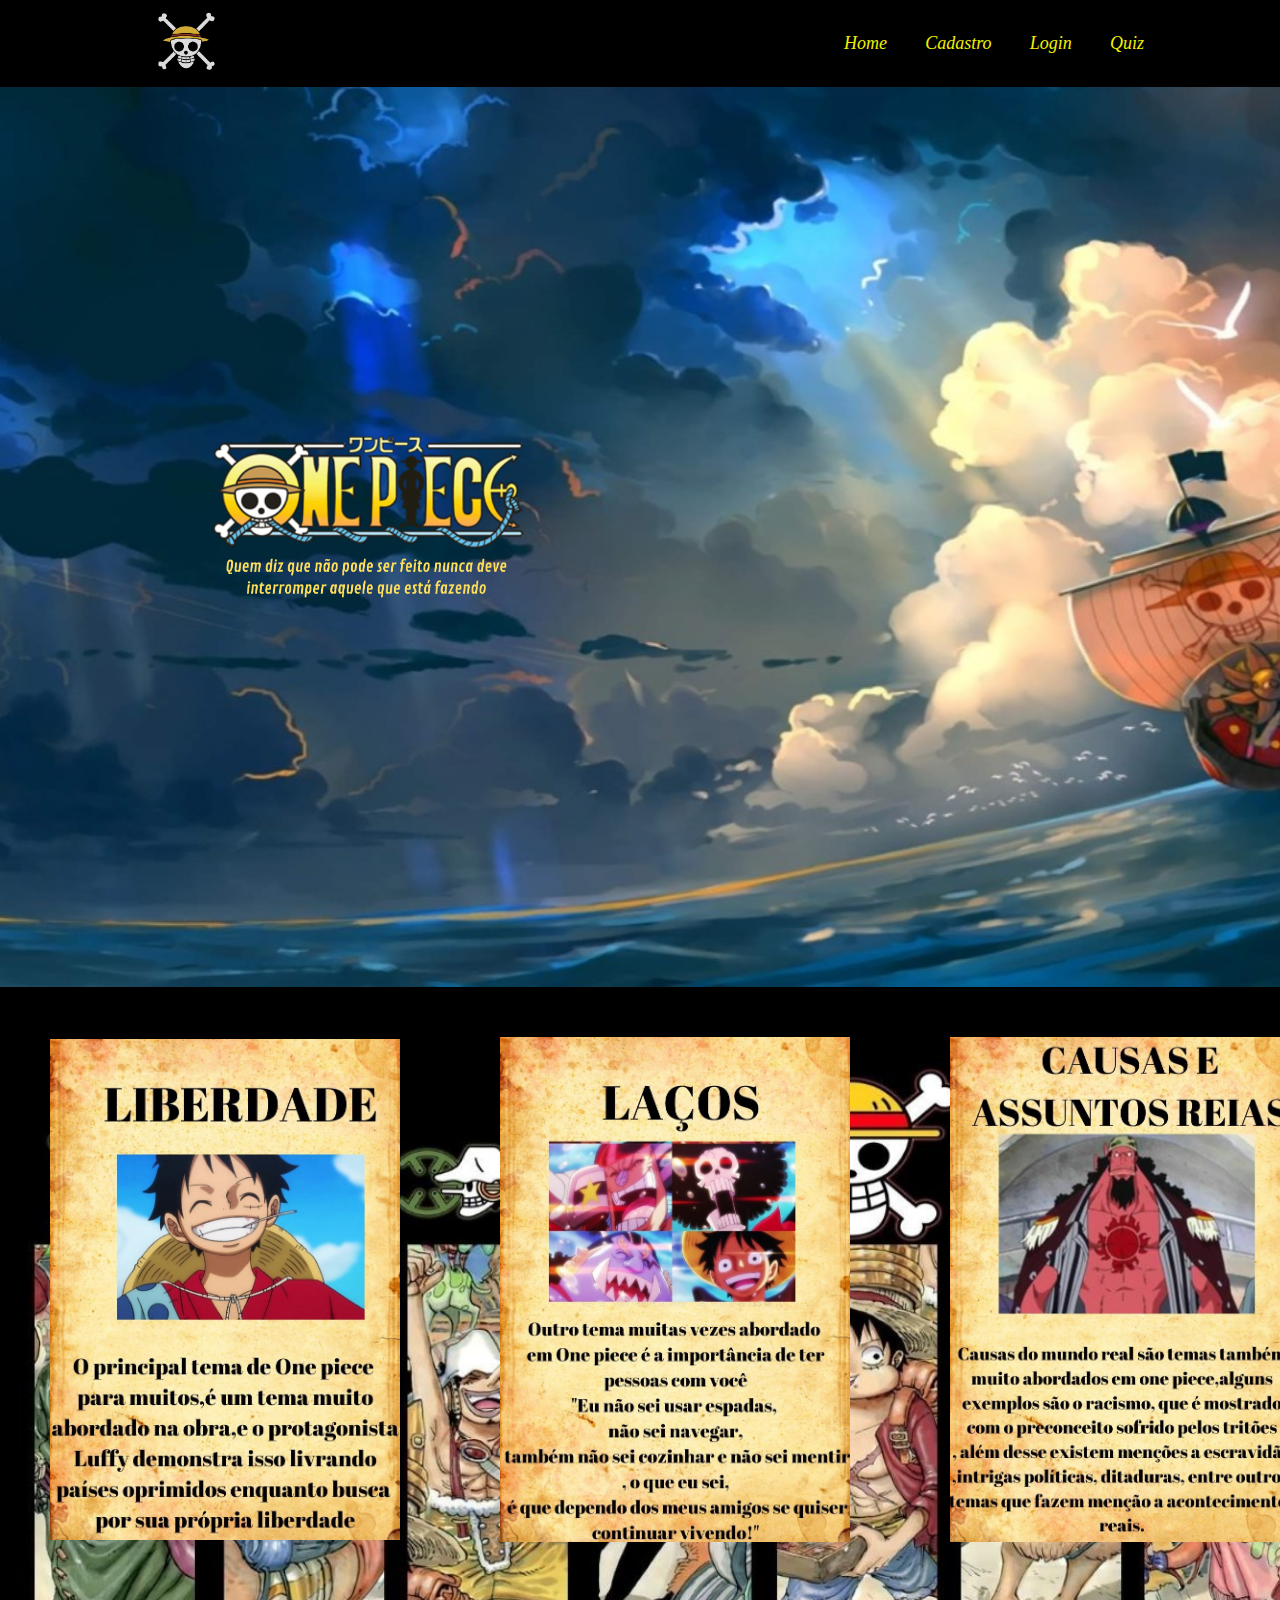
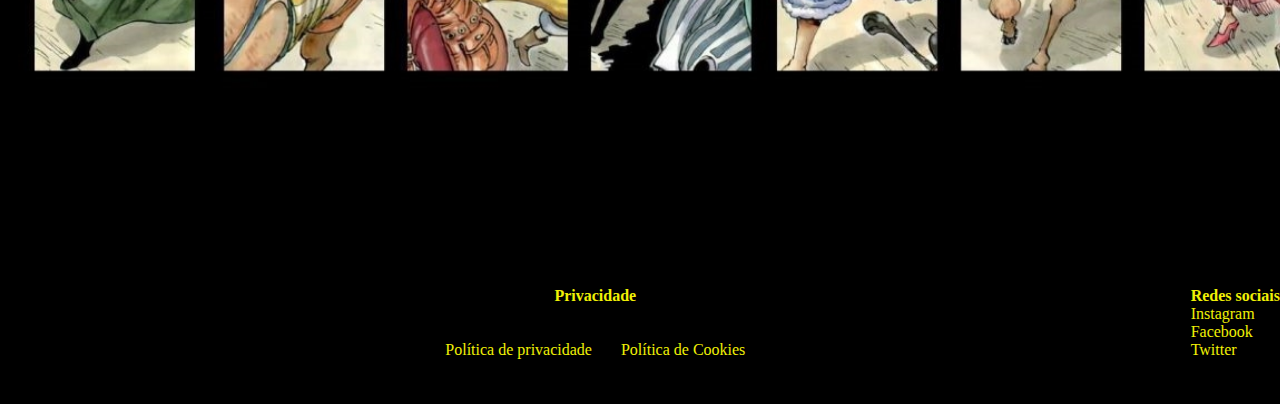
==== site/public/index.html @ 2e14510a "ok" ====
<!DOCTYPE html>
<html lang="pt-br">

<head>
    <meta charset="UTF-8">
    <meta http-equiv="X-UA-Compatible" content="IE=edge">
    <meta name="viewport" content="width=device-width, initial-scale=1.0">
    <link rel="stylesheet" href="style.css">
    <title>Document</title>
</head>

<body>
    <div class="header">
        <div class="container">
            <img src="./assets/logo.png" id="logo">
           
            <div class="navbar">
                <ul>
                    <li><a href="index.html">Home</a></li>
                    <li><a href="cadastro.html">Cadastro</a></li>
                    <li><a href="login.html">Login</a> </li>
                    <li><a href="quiz.html">Quiz</a></li>
                </ul>
            </div>
        </div>
    </div>

    <div class="banner">
        <div class="container">
            <img src="./assets/Quem diz que não pode ser feito nunca deve interromper aquele que está fazendo.png" id="img_frase"
                alt="Símbolo de one piece">
        </div>
    </div>
    <div class="tema">
        <div class="caixas">
            <div class="caixa">
                <img src="./assets/LIBERDADE.jpg" alt="">
            </div>
            <div class="caixa">
                <img src="./assets/LACOS.jpg" alt="">
            </div>
            <div class="caixa">
                <img src="./assets/CAUSAS.jpg" alt="">
            </div>
        </div>
    </div>

    <div class="footer">
        <div class="container">
            
            <h4>Privacidade</h4>
            <ul>
                <li>Política de privacidade</li>
                <li>Política de Cookies</li>
            </ul>
        </div>
        

        <div class="container2">
            <h4>Redes sociais</h4>
            <div class="redes">
                <p>Instagram</p>
                <p>Facebook</p>
                <p>Twitter</p>
            </div>
    </div>
     </div>  
</body>
</html>
---- site/public/style.css ----
* {
    padding: 0%;
    margin: 0%;
    color: rgb(240, 240, 6);
    font-family: fantasy;
}

.header {
    padding: 10px;
    background-color: black;
    font-size: large;
    font-style: oblique;
}

.container {
    margin: 0 auto;
    width: 80%;
    display: flex;
    align-items: center;
    justify-content: space-between;
}

#logo {
    width: 100px;
}

h1 {
    color: rgb(240, 240, 6);
    font-weight: 800;
}

ul {
    display: flex;
    justify-content: space-between;
    align-items: flex-end;
    width: 300px;
    list-style: none;
}

li a {
    color: rgb(240, 240, 6);
    width: 100px;
    text-decoration: none;
    cursor: pointer;
}

.banner {
    background-image: url("./assets/fundo.jpeg");
    width: 100%;
    height: 100vh;
    background-size: cover;
    background-repeat: no-repeat;
    display: flex;

}

.banner .container{
  flex-direction: column;
  justify-content: space-evenly;
  align-items: flex-start;
}

#img_frase {
    width: 480px;
}


.tema {
    background-image: url("./assets/images.jpg");
    width: 100%;
    height: 95vh;
    background-repeat: no-repeat;
    background-size: cover;
}

.tema .caixas,
.caixa {
    display: flex;
}

.caixa {
    justify-content: center;
    align-items: center;
    margin: 50px 50px;
}

.caixa img {
    width: 350px;
}



.footer {
    padding: 45px 0;
    background-color: rgb(0, 0, 0);
    display: flex;
    
}
    
.footer .container{
    justify-content: space-between;
    align-items: center;
    flex-direction: column;

}

.container2{
    justify-content: space-between;
    align-items: flex-end;
    flex-direction: column;

}
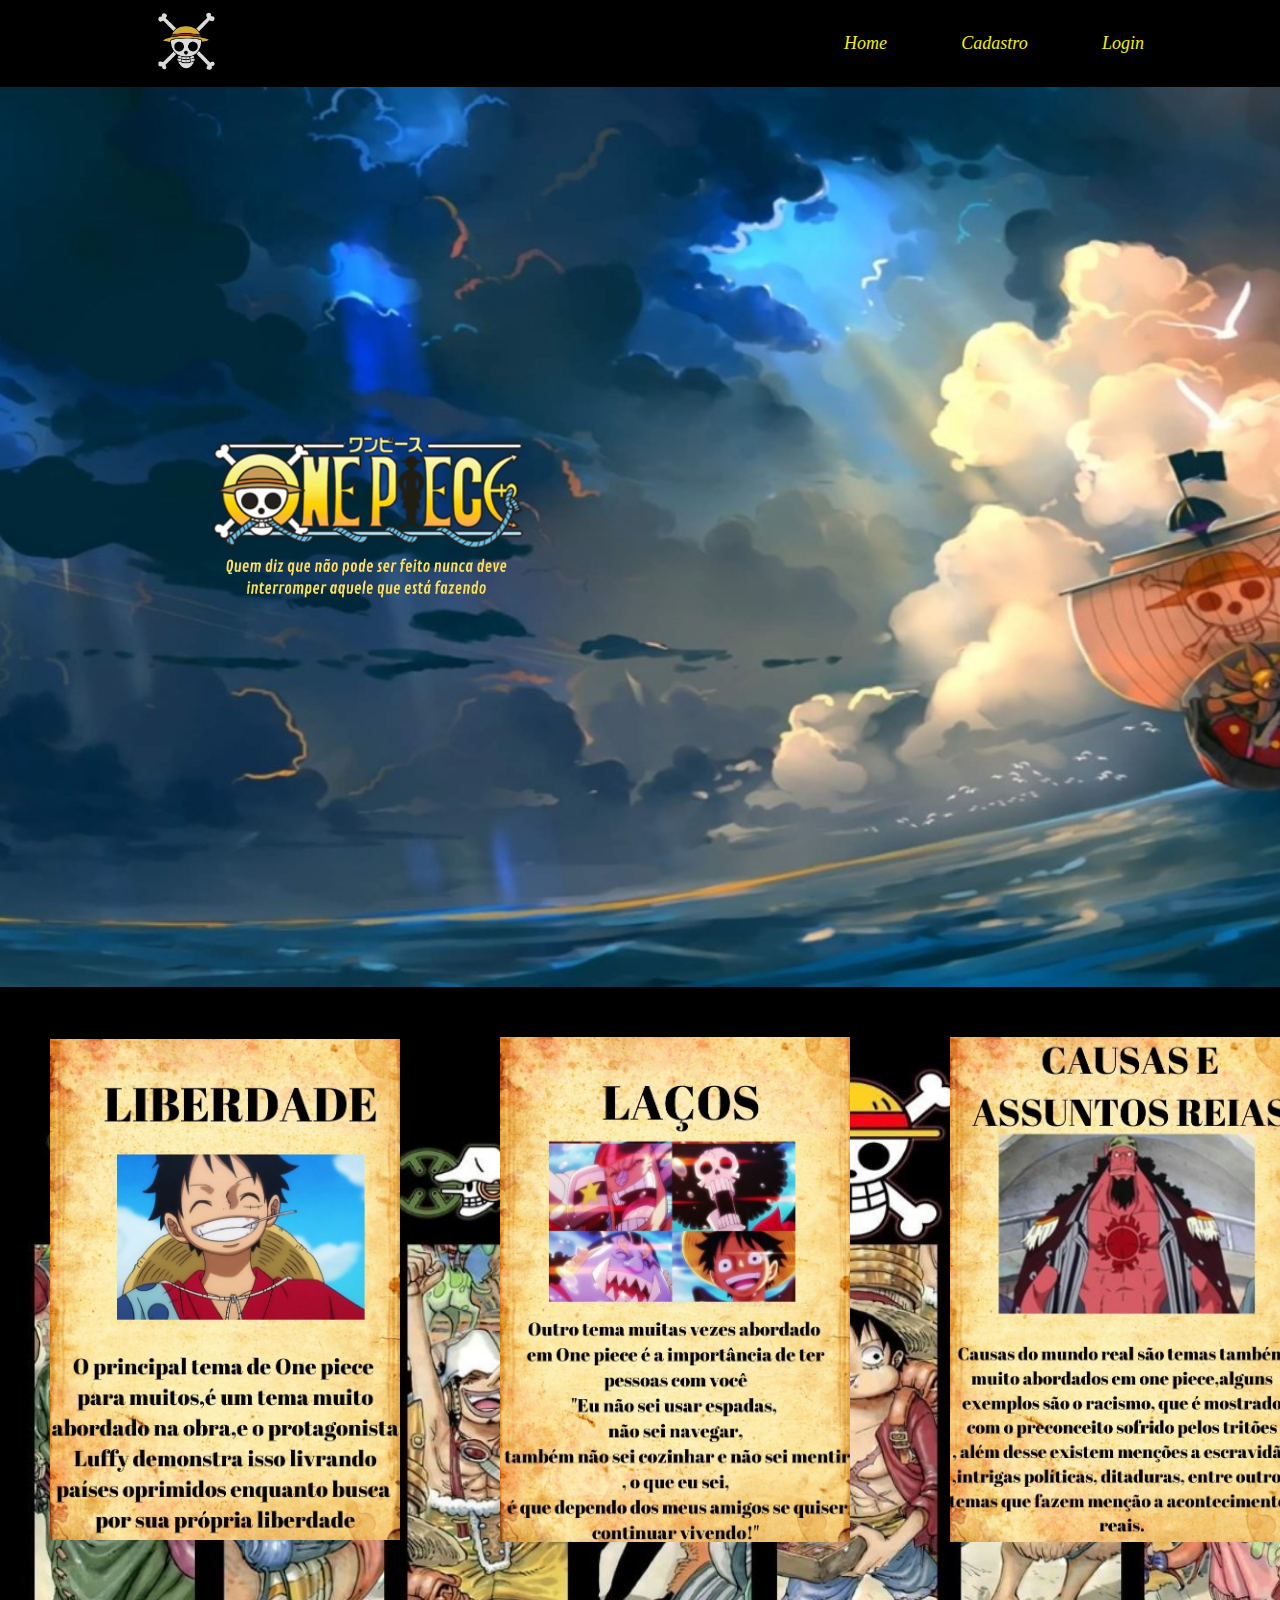
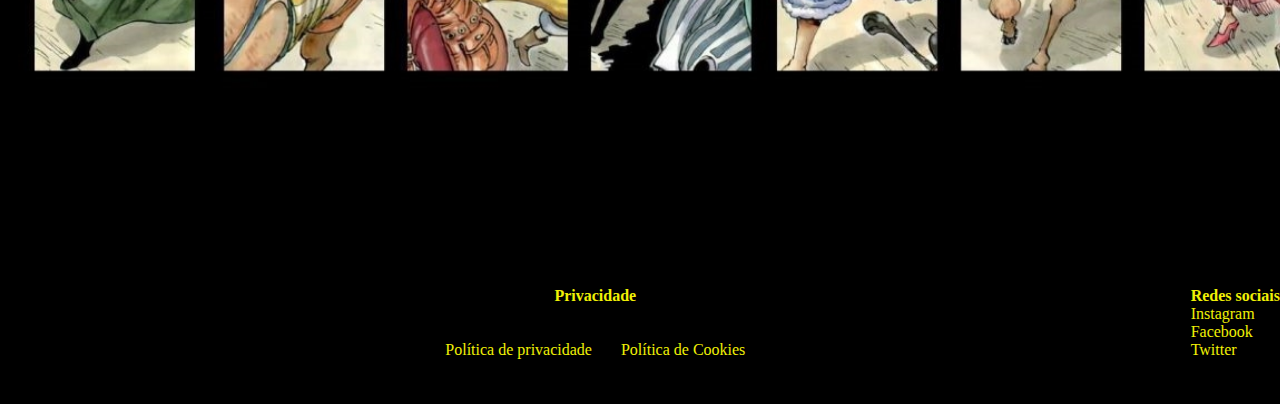
==== commit f4f98a19: "ok" ====
--- a/site/public/index.html
+++ b/site/public/index.html
@@ -19,7 +19,6 @@
                     <li><a href="index.html">Home</a></li>
                     <li><a href="cadastro.html">Cadastro</a></li>
                     <li><a href="login.html">Login</a> </li>
-                    <li><a href="quiz.html">Quiz</a></li>
                 </ul>
             </div>
         </div>
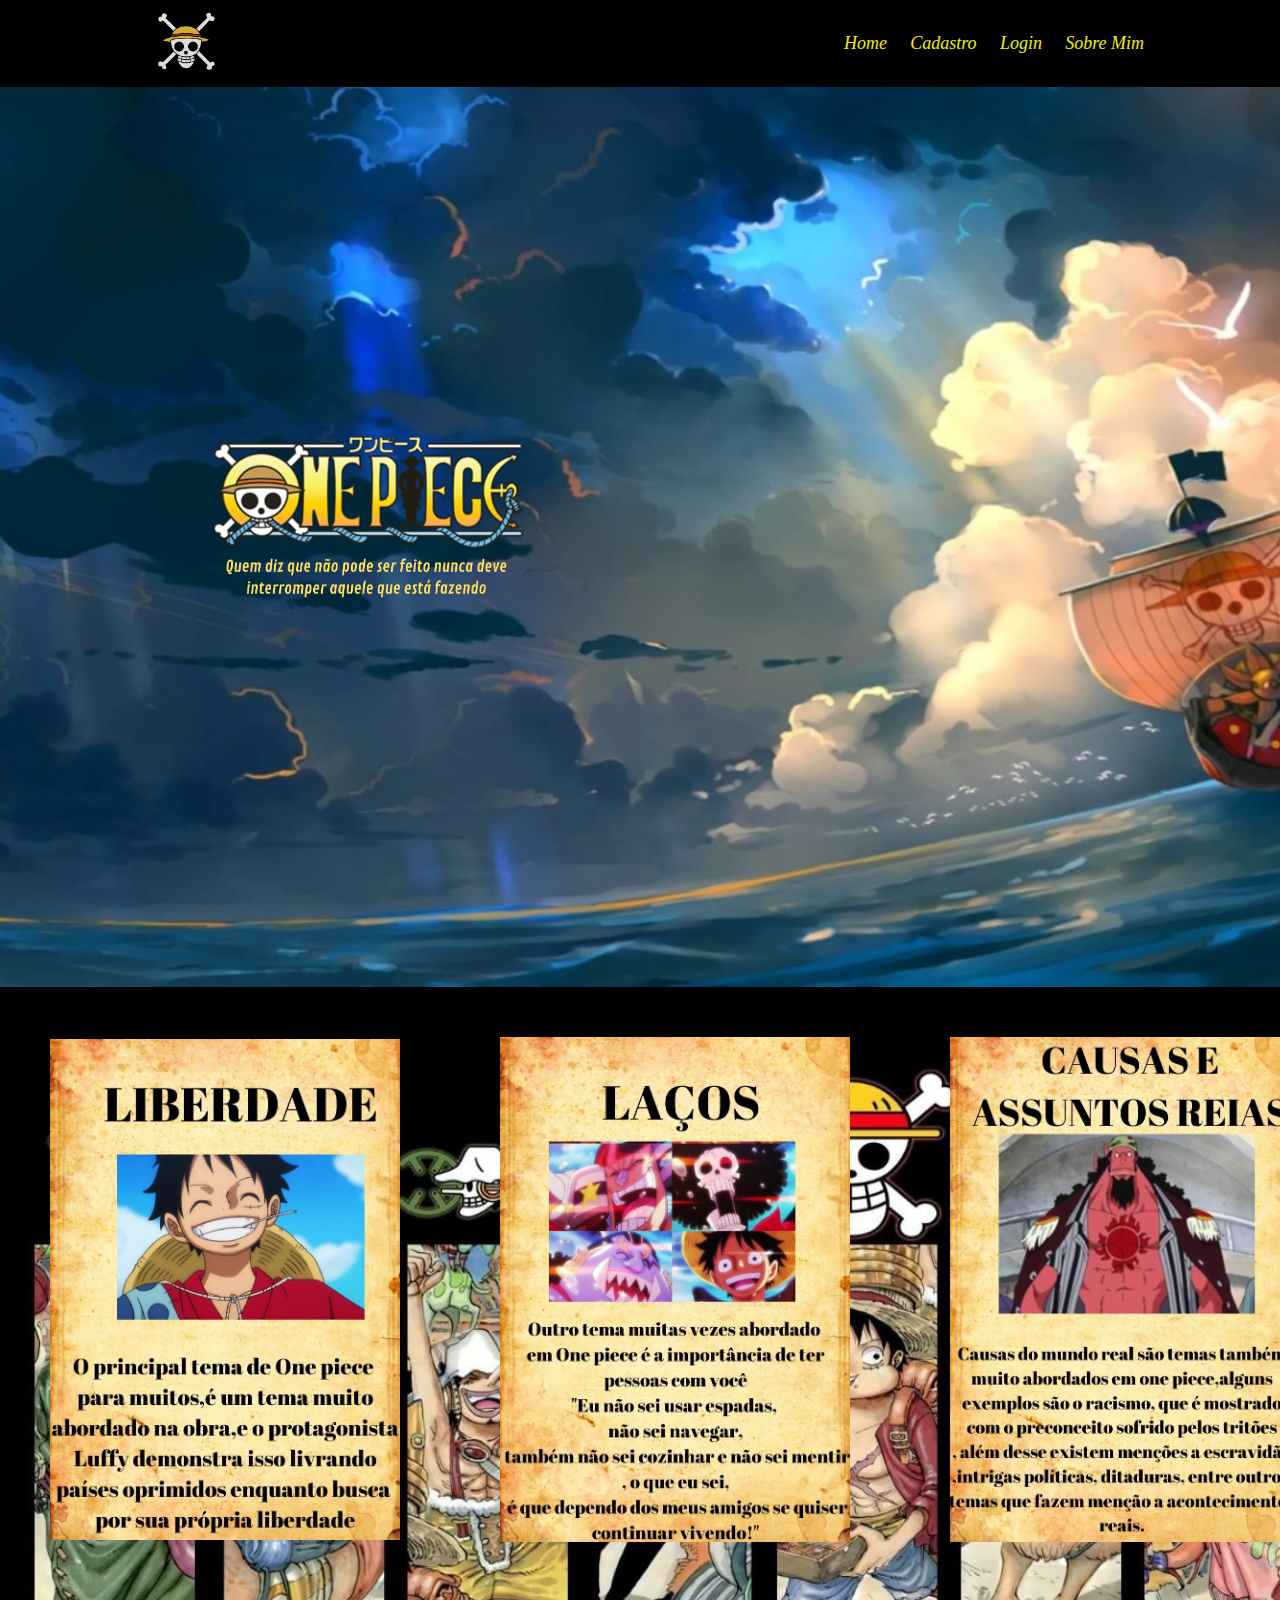
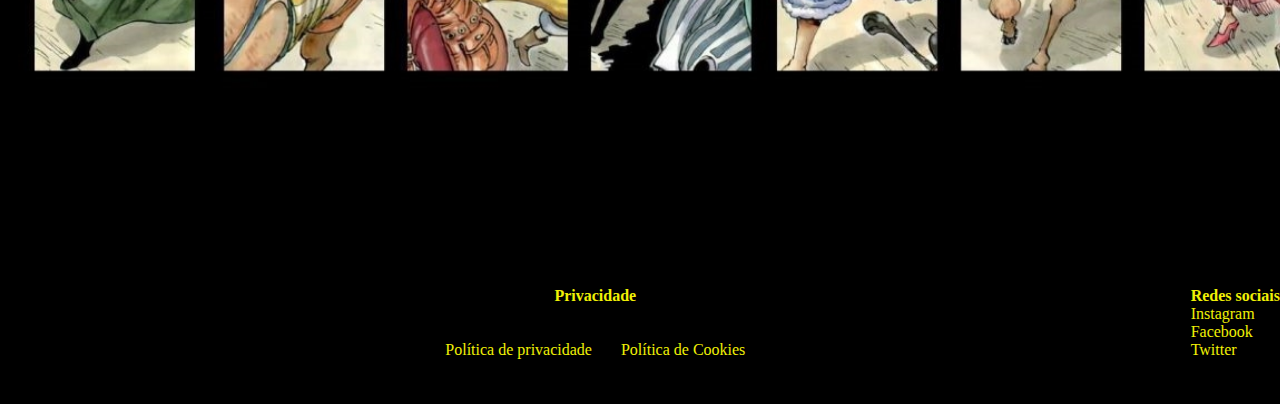
==== commit 1fb57b8f: "ok" ====
--- a/site/public/index.html
+++ b/site/public/index.html
@@ -6,7 +6,7 @@
     <meta http-equiv="X-UA-Compatible" content="IE=edge">
     <meta name="viewport" content="width=device-width, initial-scale=1.0">
     <link rel="stylesheet" href="style.css">
-    <title>Document</title>
+    <title>One Project | Home</title>
 </head>
 
 <body>
@@ -16,9 +16,10 @@
            
             <div class="navbar">
                 <ul>
-                    <li><a href="index.html">Home</a></li>
+                    <li><a href="">Home</a></li>
                     <li><a href="cadastro.html">Cadastro</a></li>
                     <li><a href="login.html">Login</a> </li>
+                    <li><a href="sobre.html">Sobre Mim</a></li>
                 </ul>
             </div>
         </div>
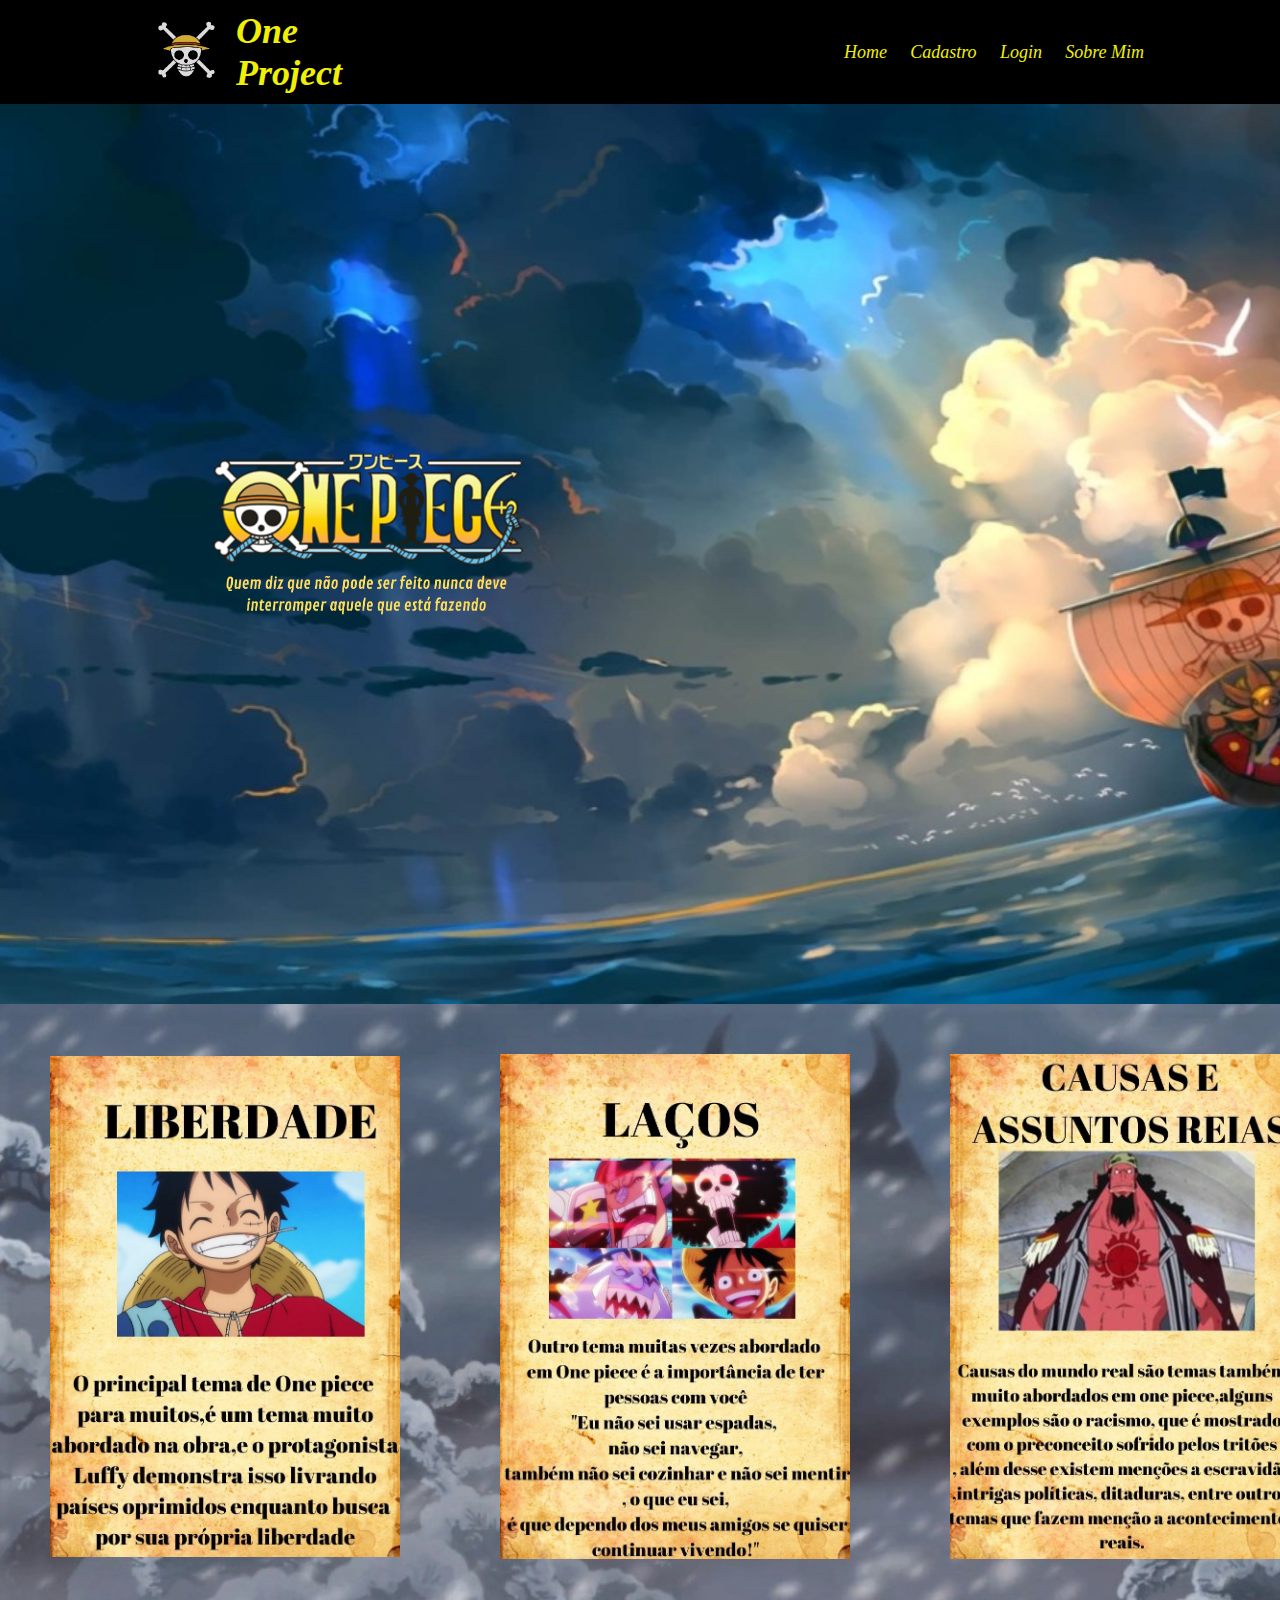
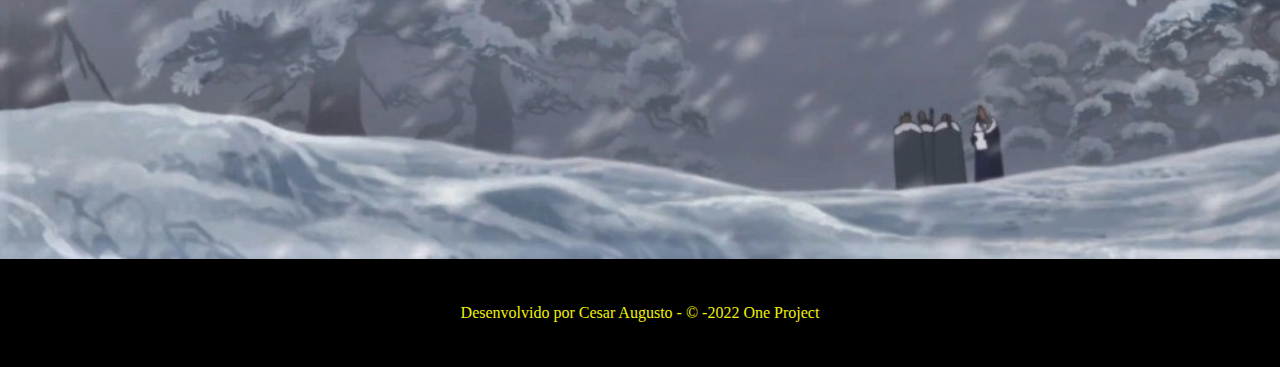
==== commit 75113528: "ok" ====
--- a/site/public/index.html
+++ b/site/public/index.html
@@ -13,7 +13,7 @@
     <div class="header">
         <div class="container">
             <img src="./assets/logo.png" id="logo">
-           
+            <h1>One Project</h1>
             <div class="navbar">
                 <ul>
                     <li><a href="">Home</a></li>
@@ -48,21 +48,10 @@
     <div class="footer">
         <div class="container">
             
-            <h4>Privacidade</h4>
-            <ul>
-                <li>Política de privacidade</li>
-                <li>Política de Cookies</li>
-            </ul>
-        </div>
+           <p>Desenvolvido por Cesar Augusto - &copy; -2022 One Project</p>
         
 
-        <div class="container2">
-            <h4>Redes sociais</h4>
-            <div class="redes">
-                <p>Instagram</p>
-                <p>Facebook</p>
-                <p>Twitter</p>
-            </div>
+      
     </div>
      </div>  
 </body>
--- a/site/public/style.css
+++ b/site/public/style.css
@@ -18,6 +18,10 @@
     display: flex;
     align-items: center;
     justify-content: space-between;
+}
+
+.container h1{
+    margin-right: 450px;
 }
 
 #logo {
@@ -66,7 +70,7 @@
 
 
 .tema {
-    background-image: url("./assets/images.jpg");
+    background-image: url("./assets/fundoplaquinhas.jpeg");
     width: 100%;
     height: 95vh;
     background-repeat: no-repeat;
@@ -76,6 +80,7 @@
 .tema .caixas,
 .caixa {
     display: flex;
+    justify-content: space-around;
 }
 
 .caixa {
@@ -98,15 +103,8 @@
 }
     
 .footer .container{
-    justify-content: space-between;
     align-items: center;
-    flex-direction: column;
+    justify-content: center;
 
 }
 
-.container2{
-    justify-content: space-between;
-    align-items: flex-end;
-    flex-direction: column;
-
-}